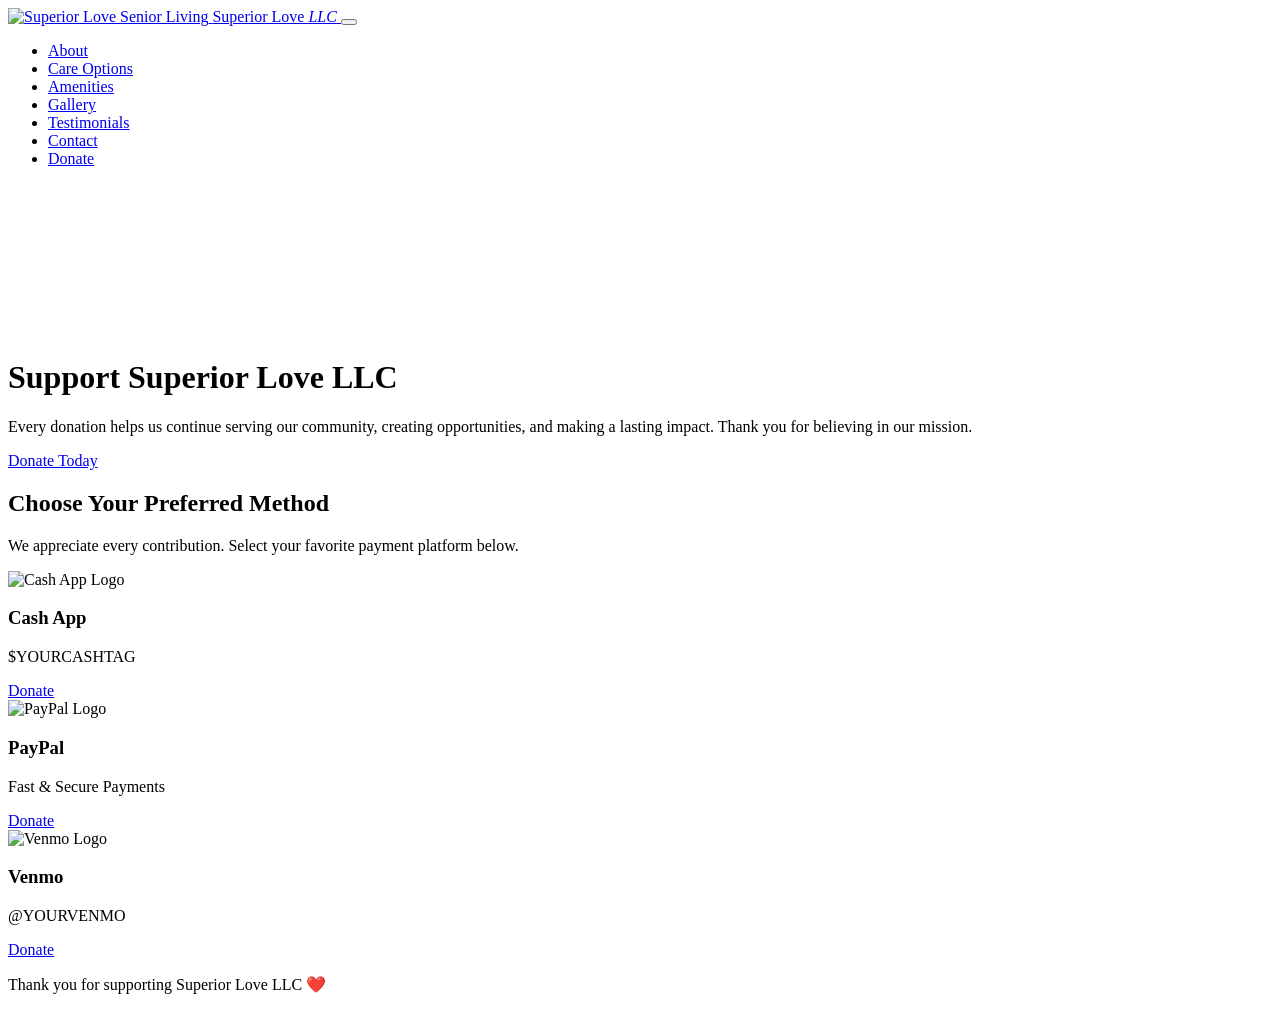
==== donate.html @ fd453b66 "modified:   donate.html" ====
<!DOCTYPE html>
<html lang="en">
<head>
    <meta charset="UTF-8">
    <meta name="viewport" content="width=device-width, initial-scale=1.0">
    <title>Support Superior Love LLC</title>

    
    

    <!-- Google Font -->
    <link rel="preconnect" href="https://fonts.googleapis.com">
    <link rel="preconnect" href="https://fonts.gstatic.com" crossorigin>
    <link href="https://fonts.googleapis.com/css2?family=Poppins:wght@300;400;500;600;700&display=swap" rel="stylesheet">
    <link href="https://fonts.googleapis.com/css2?family=Cormorant+Garamond:ital,wght@0,300;0,400;0,600;1,300;1,400&family=DM+Sans:wght@300;400;500;600&display=swap" rel="stylesheet" />

    <!-- Styles -->
    <link rel="stylesheet" href="donate.css">
    <link rel="stylesheet" href="style.css" />
</head>

<body>

    <!-- ====================================================
       NAVBAR
       ==================================================== -->
  <nav id="navbar">
    <div class="nav-inner">
    <a href="index.html#hero" class="nav-logo">
        <img src="logo.webp" alt="Superior Love Senior Living" />
        <span>Superior Love <em>LLC</em></span>
      </a>
      <button class="hamburger" id="hamburger" aria-label="Toggle menu">
        <span></span><span></span><span></span>
      </button>
      <ul class="nav-links" id="navLinks">
        <li><a href="index.html#about">About</a></li>
        <li><a href="index.html#care-options">Care Options</a></li>
        <li><a href="index.html#amenities">Amenities</a></li>
        <li><a href="index.html#gallery">Gallery</a></li>
        <li><a href="index.html#testimonials">Testimonials</a></li>
        <li><a href="index.html#contact">Contact</a></li>
        <li><a href="donate.html" class="nav-deposit">Donate</a></li>
      </ul>
    </div>
  </nav>

    <!-- Hero -->
    <header class="hero-donate">
        <canvas id="sparkles"></canvas>
        <div class="hero-content">
            <h1>Support Superior Love LLC</h1>

            <p>
                Every donation helps us continue serving our community,
                creating opportunities, and making a lasting impact.
                Thank you for believing in our mission.
            </p>

            <a href="#donate" class="btn-donate">Donate Today</a>
        </div>
    </header>

    <!-- Donation Section -->
    <section id="donate" class="donation-section">

        <h2>Choose Your Preferred Method</h2>

        <p>
            We appreciate every contribution. Select your favorite
            payment platform below.
        </p>

        <div class="donation-grid">

            <!-- Cash App -->
            <div class="donation-card">

                <img
                    src="https://upload.wikimedia.org/wikipedia/commons/c/c5/Square_Cash_app_logo.svg"
                    alt="Cash App Logo">

                <h3>Cash App</h3>

                <p>$YOURCASHTAG</p>

                <a
                    href="https://cash.app/$YOURCASHTAG"
                    target="_blank"
                    class="btn-donate">
                    Donate
                </a>

            </div>

            <!-- PayPal -->
            <div class="donation-card">

                <img
                    src="https://upload.wikimedia.org/wikipedia/commons/b/b5/PayPal.svg"
                    alt="PayPal Logo">

                <h3>PayPal</h3>

                <p>Fast & Secure Payments</p>

                <a
                    href="https://paypal.me/YOURPAYPAL"
                    target="_blank"
                    class="btn-donate">
                    Donate
                </a>

            </div>

            <!-- Venmo -->
            <div class="donation-card">

                <img
                    src="https://upload.wikimedia.org/wikipedia/commons/8/84/Venmo_logo.png"
                    alt="Venmo Logo">

                <h3>Venmo</h3>

                <p>@YOURVENMO</p>

                <a
                    href="https://venmo.com/YOURVENMO"
                    target="_blank"
                    class="btn-donate">
                    Donate
                </a>

            </div>

        </div>

    </section>

    <!-- Footer -->
    <footer>
        <p>
            Thank you for supporting Superior Love LLC ❤️
        </p>
    </footer>

    <script src="main.js"></script>
    <script src="donate.js"></script>
</body>
</html>
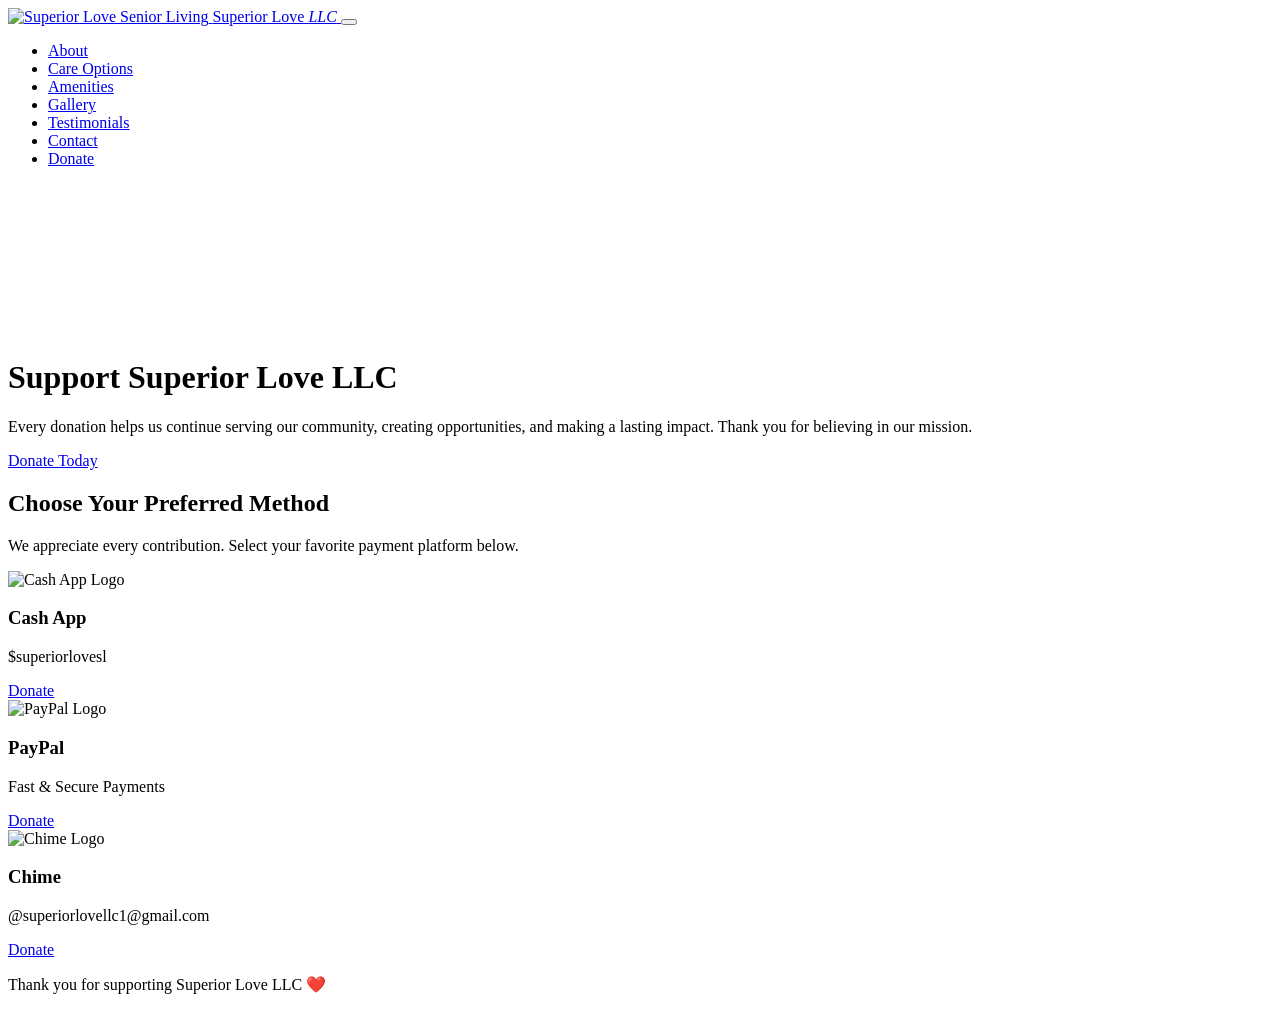
==== commit e7bb1d87: "modified:   donate.html" ====
--- a/donate.html
+++ b/donate.html
@@ -82,10 +82,10 @@
 
                 <h3>Cash App</h3>
 
-                <p>$YOURCASHTAG</p>
+                <p>$superiorlovesl</p>
 
                 <a
-                    href="https://cash.app/$YOURCASHTAG"
+                    href="https://cash.app/$superiorlovesl"
                     target="_blank"
                     class="btn-donate">
                     Donate
@@ -105,7 +105,7 @@
                 <p>Fast & Secure Payments</p>
 
                 <a
-                    href="https://paypal.me/YOURPAYPAL"
+                    href="https://paypal.me/superiorlovellc1@gmail.com"
                     target="_blank"
                     class="btn-donate">
                     Donate
@@ -113,19 +113,19 @@
 
             </div>
 
-            <!-- Venmo -->
+            <!-- Chime -->
             <div class="donation-card">
 
                 <img
-                    src="https://upload.wikimedia.org/wikipedia/commons/8/84/Venmo_logo.png"
-                    alt="Venmo Logo">
+                    src="https://upload.wikimedia.org/wikipedia/commons/c/c8/Chime_logo.svg"
+                    alt="Chime Logo">
 
-                <h3>Venmo</h3>
+                <h3>Chime</h3>
 
-                <p>@YOURVENMO</p>
+                <p>@superiorlovellc1@gmail.com</p>
 
                 <a
-                    href="https://venmo.com/YOURVENMO"
+                    href="https://chime.com/superiorlovellc1@gmail.com"
                     target="_blank"
                     class="btn-donate">
                     Donate
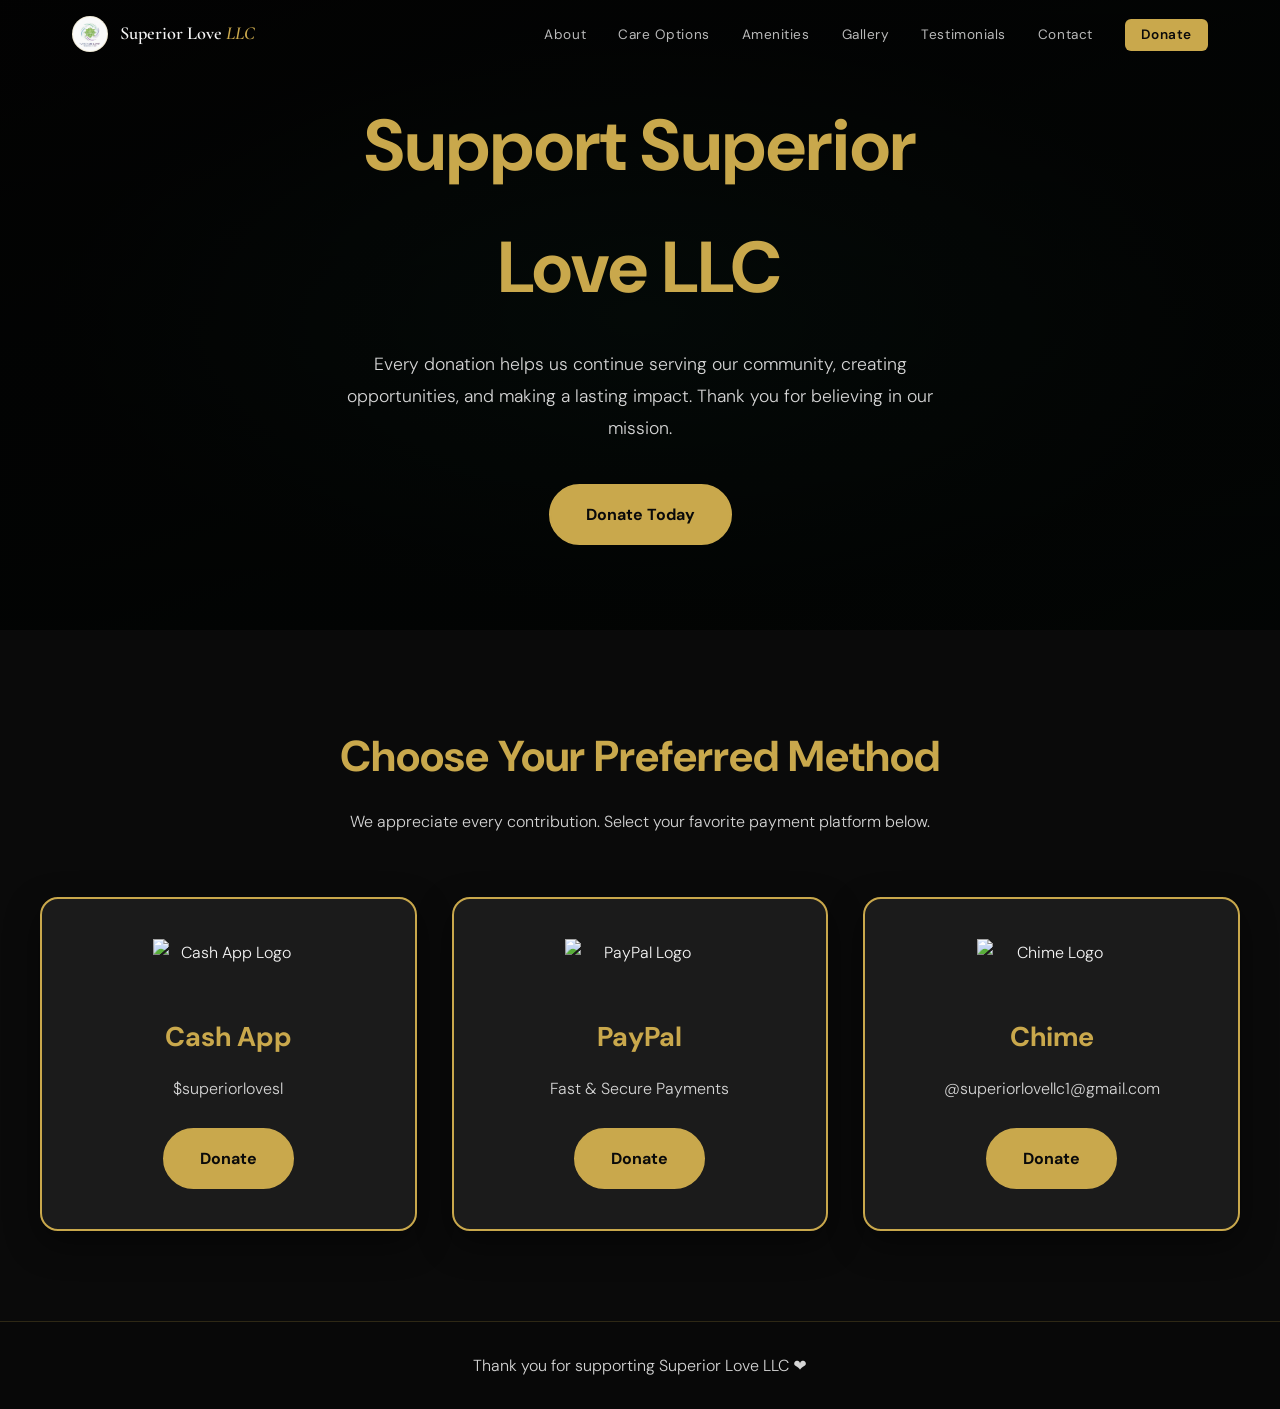
==== commit 28b69d7d: "Add Superior-Love-Logo.jpg to designated logo spots ensuring proper fit (6ad2825577af970f1f04f660)" ====
--- a/donate.html
+++ b/donate.html
@@ -27,7 +27,7 @@
   <nav id="navbar">
     <div class="nav-inner">
     <a href="index.html#hero" class="nav-logo">
-        <img src="logo.webp" alt="Superior Love Senior Living" />
+        <img src="Superior-Love-Logo.jpg" alt="Superior Love Senior Living" />
         <span>Superior Love <em>LLC</em></span>
       </a>
       <button class="hamburger" id="hamburger" aria-label="Toggle menu">
--- a/donate.css
+++ b/donate.css
@@ -0,0 +1,276 @@
+/* ===========================
+   Superior Love Donation Page
+=========================== */
+
+:root{
+    --black:#0d0d0d;
+    --charcoal:#1b1b1b;
+    --gold:#d4af37;
+    --gold-light:#f3d97a;
+    --green:#2e8b57;
+    --green-light:#4CAF70;
+    --white:#ffffff;
+    --gray:#d5d5d5;
+}
+
+*{
+    margin:0;
+    padding:0;
+    box-sizing:border-box;
+}
+
+html{
+    scroll-behavior:smooth;
+}
+
+body{
+    background:var(--black);
+    color:var(--white);
+    font-family:'Poppins',sans-serif;
+}
+
+/* ===========================
+   Hero
+=========================== */
+
+.hero-donate{
+    position:relative;
+
+    overflow:hidden;
+
+    background:
+        linear-gradient(
+            rgba(0,0,0,.78),
+            rgba(0,0,0,.82)
+        ),
+        radial-gradient(ellipse at center, rgba(27, 77, 62, .45), transparent 65%),
+        linear-gradient(160deg, #0a0a0a 0%, #0d1a14 100%);
+
+    background-size:cover;
+    background-position:center;
+
+    min-height:70vh;
+
+    display:flex;
+    justify-content:center;
+    align-items:center;
+
+    text-align:center;
+    padding:40px;
+}
+
+#sparkles{
+    position:absolute;
+    inset:0;
+    width:100%;
+    height:100%;
+    z-index:0;
+}
+
+.hero-content{
+    position: relative;
+    z-index: 2;
+    max-width:750px;
+}
+
+.hero-donate h1{
+
+    font-size:clamp(2.8rem,6vw,4.5rem);
+
+    color:var(--gold);
+
+    margin-bottom:20px;
+}
+
+.hero-donate p{
+
+    color:var(--gray);
+
+    line-height:1.8;
+
+    margin-bottom:40px;
+
+    font-size:1.1rem;
+}
+
+/* ===========================
+   Buttons
+=========================== */
+
+.btn-donate{
+
+    display:inline-block;
+
+    padding:15px 35px;
+
+    background:var(--gold);
+
+    color:var(--black);
+
+    text-decoration:none;
+
+    border-radius:50px;
+
+    font-weight:700;
+
+    transition:.35s;
+
+    border:2px solid var(--gold);
+}
+
+.btn-donate:hover{
+
+    background:var(--green);
+
+    border-color:var(--green);
+
+    color:white;
+
+    transform:translateY(-3px);
+}
+
+/* ===========================
+   Donation Section
+=========================== */
+
+.donation-section{
+
+    padding:90px 20px;
+
+    text-align:center;
+}
+
+.donation-section h2{
+
+    color:var(--gold);
+
+    font-size:2.7rem;
+
+    margin-bottom:15px;
+}
+
+.donation-section>p{
+
+    color:var(--gray);
+
+    max-width:700px;
+
+    margin:0 auto 60px;
+
+    line-height:1.8;
+}
+
+/* ===========================
+   Cards
+=========================== */
+
+.donation-grid{
+
+    max-width:1200px;
+
+    margin:auto;
+
+    display:grid;
+
+    gap:35px;
+
+    grid-template-columns:repeat(auto-fit,minmax(300px,1fr));
+}
+
+.donation-card{
+
+    background:var(--charcoal);
+
+    border:2px solid var(--gold);
+
+    border-radius:18px;
+
+    padding:40px 30px;
+
+    transition:.35s;
+
+    box-shadow:
+        0 12px 35px rgba(0,0,0,.45);
+}
+
+.donation-card:hover{
+
+    transform:translateY(-10px);
+
+    border-color:var(--green);
+
+    box-shadow:
+        0 20px 40px rgba(46,139,87,.35);
+}
+
+.donation-card img{
+    width:100%;
+
+    max-width:150px;
+    
+    height:75px;         /* same height for every logo */
+
+    object-fit:contain;  /* keeps aspect ratio, centers within the box */
+
+    display:block;
+    
+    margin:0 auto;
+}
+
+.donation-card h3{
+
+    color:var(--gold);
+
+    margin-bottom:15px;
+
+    font-size:1.7rem;
+}
+
+.donation-card p{
+
+    color:var(--gray);
+
+    margin-bottom:25px;
+}
+
+/* ===========================
+   Footer
+=========================== */
+
+footer{
+
+    border-top:1px solid rgba(212,175,55,.3);
+
+    padding:30px;
+
+    text-align:center;
+
+    color:var(--gray);
+
+    background:#090909;
+}
+
+/* ===========================
+   Responsive
+=========================== */
+
+@media (max-width:768px){
+
+.hero-donate{
+
+    min-height:60vh;
+
+    padding:60px 25px;
+}
+
+.donation-section{
+
+    padding:70px 20px;
+}
+
+.donation-card{
+
+    padding:35px 25px;
+}
+
+}
--- a/style.css
+++ b/style.css
@@ -0,0 +1,1767 @@
+/* ============================================================
+   SUPERIOR LOVE LLC — Main Stylesheet
+   Palette: Near-black | Forest Green | Emerald | Navy | Gold
+   Type: Cormorant Garamond (display) + DM Sans (body)
+   ============================================================ */
+
+:root {
+  --black:      #0A0A0A;
+  --dark:       #111111;
+  --dark-card:  #161616;
+  --forest:     #1B4D3E;
+  --emerald:    #2ECC71;
+  --emerald-dk: #27ae60;
+  --navy:       #0D2240;
+  --navy-light: #16335C;
+  --gold:       #C9A84C;
+  --gold-light: #E2C06F;
+  --white:      #F5F5F5;
+  --muted:      #888888;
+  --border:     rgba(201,168,76,0.2);
+
+  --font-display: 'Cormorant Garamond', Georgia, serif;
+  --font-body:    'DM Sans', system-ui, sans-serif;
+
+  --radius: 6px;
+  --transition: 0.35s cubic-bezier(0.4, 0, 0.2, 1);
+  --shadow: 0 4px 24px rgba(0,0,0,0.45);
+  --shadow-hover: 0 8px 40px rgba(0,0,0,0.6);
+}
+
+/* ---- RESET ---- */
+*, *::before, *::after { box-sizing: border-box; margin: 0; padding: 0; }
+html { scroll-behavior: smooth; font-size: 16px; }
+body {
+  background: var(--black);
+  color: var(--white);
+  font-family: var(--font-body);
+  font-weight: 300;
+  line-height: 1.7;
+  overflow-x: hidden;
+}
+img { display: block; max-width: 100%; }
+a { color: inherit; text-decoration: none; }
+ul { list-style: none; }
+button { cursor: pointer; background: none; border: none; font-family: inherit; }
+
+/* ---- UTILITY ---- */
+.container { max-width: 1100px; margin: 0 auto; padding: 0 2rem; }
+.green-text { color: var(--emerald); }
+.italic-gold { font-style: italic; color: var(--gold); }
+.gold-rule {
+  width: 80px; height: 2px;
+  background: linear-gradient(90deg, var(--gold), transparent);
+  margin: 1.5rem 0;
+}
+.section-label {
+  text-align: center;
+  font-family: var(--font-body);
+  font-size: 0.7rem;
+  font-weight: 600;
+  letter-spacing: 0.3em;
+  text-transform: uppercase;
+  color: var(--gold);
+  margin-bottom: 1rem;
+}
+.section-sub {
+  text-align: center;
+  color: var(--muted);
+  font-size: 1.05rem;
+  max-width: 560px;
+  margin: 0 auto 3.5rem;
+}
+
+/* ---- BUTTONS ---- */
+.btn {
+  display: inline-block;
+  padding: 0.85rem 2rem;
+  border-radius: var(--radius);
+  font-family: var(--font-body);
+  font-size: 0.875rem;
+  font-weight: 500;
+  letter-spacing: 0.05em;
+  transition: all var(--transition);
+  cursor: pointer;
+}
+.btn-primary {
+  background: var(--emerald);
+  color: var(--black);
+  border: 2px solid var(--emerald);
+}
+.btn-primary:hover {
+  background: var(--emerald-dk);
+  border-color: var(--emerald-dk);
+  transform: translateY(-2px);
+  box-shadow: 0 8px 24px rgba(46,204,113,0.3);
+}
+.btn-ghost {
+  background: transparent;
+  color: var(--gold);
+  border: 2px solid var(--gold);
+}
+.btn-ghost:hover {
+  background: var(--gold);
+  color: var(--black);
+  transform: translateY(-2px);
+}
+.btn-full { width: 100%; text-align: center; padding: 1rem; font-size: 1rem; }
+.btn-sm { padding: 0.6rem 1.2rem; font-size: 0.8rem; }
+.inline-link { color: var(--emerald); text-decoration: underline; }
+
+/* ============================================================
+   NAVBAR
+   ============================================================ */
+#navbar {
+  position: fixed;
+  top: 0; left: 0; right: 0;
+  z-index: 1000;
+  padding: 1rem 0;
+  transition: background var(--transition), padding var(--transition), backdrop-filter var(--transition);
+}
+#navbar.scrolled {
+  background: rgba(10, 10, 10, 0.96);
+  backdrop-filter: blur(12px);
+  padding: 0.6rem 0;
+  border-bottom: 1px solid var(--border);
+}
+.nav-inner {
+  max-width: 1200px;
+  margin: 0 auto;
+  padding: 0 2rem;
+  display: flex;
+  align-items: center;
+  justify-content: space-between;
+}
+.nav-logo {
+  display: flex;
+  align-items: center;
+  gap: 0.75rem;
+  font-family: var(--font-display);
+  font-size: 1.15rem;
+  font-weight: 600;
+  color: var(--white);
+}
+.nav-logo img {
+  width: 36px; height: 36px;
+  /* Logo artwork is a wide white canvas: cover crops the side margins,
+     padding keeps the wordmark inside the circle */
+  object-fit: cover;
+  padding: 3px;
+  background: #fafafa;
+  border-radius: 50%;
+  border: 1px solid var(--border);
+}
+.nav-logo em { color: var(--gold); font-style: italic; }
+
+.nav-links {
+  display: flex;
+  align-items: center;
+  gap: 2rem;
+}
+.nav-links a {
+  font-size: 0.85rem;
+  font-weight: 400;
+  letter-spacing: 0.04em;
+  color: rgba(245,245,245,0.75);
+  transition: color var(--transition);
+  position: relative;
+}
+.nav-links a::after {
+  content: '';
+  position: absolute;
+  bottom: -3px; left: 0;
+  width: 0; height: 1px;
+  background: var(--emerald);
+  transition: width var(--transition);
+}
+.nav-links a:hover { color: var(--white); }
+.nav-links a:hover::after { width: 100%; }
+.nav-deposit {
+  background: var(--gold) !important;
+  color: var(--black) !important;
+  padding: 0.45rem 1rem;
+  border-radius: var(--radius);
+  font-weight: 600 !important;
+}
+.nav-deposit::after { display: none !important; }
+.nav-deposit:hover { background: var(--gold-light) !important; }
+
+.hamburger { display: none; flex-direction: column; gap: 5px; padding: 4px; }
+.hamburger span {
+  display: block; width: 24px; height: 2px;
+  background: var(--white);
+  transition: all var(--transition);
+}
+
+/* ============================================================
+   HERO
+   ============================================================ */
+#hero {
+  min-height: 100vh;
+  display: flex;
+  flex-direction: column;
+  justify-content: center;
+  align-items: flex-start;
+  padding: 8rem 4rem 6rem;
+  position: relative;
+  overflow: hidden;
+  background: radial-gradient(ellipse 80% 70% at 60% 50%, rgba(27,77,62,0.35) 0%, transparent 70%),
+              linear-gradient(160deg, #0A0A0A 0%, #0D1A14 100%);
+}
+.hero-chakra-bg {
+  position: absolute;
+  right: -5%;
+  top: 50%;
+  transform: translateY(-50%);
+  width: 55vw;
+  max-width: 700px;
+  opacity: 0.08;
+  animation: slowRotate 60s linear infinite;
+  pointer-events: none;
+}
+.hero-chakra-bg { mix-blend-mode: screen; }
+/* Invert so the logo's white canvas turns black and disappears under screen blending */
+.chakra-watermark { width: 100%; filter: invert(1) hue-rotate(180deg); }
+@keyframes slowRotate {
+  from { transform: translateY(-50%) rotate(0deg); }
+  to   { transform: translateY(-50%) rotate(360deg); }
+}
+.hero-content {
+  position: relative;
+  z-index: 2;
+  max-width: 640px;
+}
+.hero-eyebrow {
+  font-size: 0.72rem;
+  font-weight: 600;
+  letter-spacing: 0.35em;
+  text-transform: uppercase;
+  color: var(--gold);
+  margin-bottom: 1rem;
+}
+#hero h1 {
+  font-family: var(--font-display);
+  font-size: clamp(3rem, 7vw, 5.5rem);
+  font-weight: 300;
+  line-height: 1.05;
+  color: var(--white);
+  letter-spacing: -0.01em;
+}
+.hero-mission {
+  font-size: 1.1rem;
+  color: rgba(245,245,245,0.65);
+  line-height: 1.8;
+  margin-bottom: 2.5rem;
+  font-style: italic;
+  max-width: 520px;
+}
+.hero-cta-group {
+  display: flex;
+  gap: 1rem;
+  flex-wrap: wrap;
+}
+.hero-scroll-hint {
+  position: absolute;
+  bottom: 2.5rem;
+  left: 4rem;
+  display: flex;
+  flex-direction: column;
+  align-items: flex-start;
+  gap: 0.5rem;
+  z-index: 2;
+}
+.hero-scroll-hint span {
+  font-size: 0.65rem;
+  letter-spacing: 0.2em;
+  text-transform: uppercase;
+  color: var(--muted);
+}
+.scroll-line {
+  width: 1px;
+  height: 40px;
+  background: linear-gradient(180deg, var(--gold) 0%, transparent 100%);
+  animation: scrollDrop 2s ease-in-out infinite;
+}
+@keyframes scrollDrop {
+  0%   { opacity: 0; transform: scaleY(0); transform-origin: top; }
+  50%  { opacity: 1; transform: scaleY(1); }
+  100% { opacity: 0; transform: scaleY(0); transform-origin: bottom; }
+}
+
+/* ============================================================
+   ABOUT
+   ============================================================ */
+#about {
+  padding: 7rem 0;
+  background: var(--dark);
+  border-top: 1px solid var(--border);
+}
+#about h2, #services h2, #testimonials h2, #booking h2 {
+  font-family: var(--font-display);
+  font-size: clamp(2rem, 4vw, 2.8rem);
+  font-weight: 300;
+  text-align: center;
+  margin-bottom: 0.5rem;
+  line-height: 1.2;
+}
+#about .section-label { margin-bottom: 2rem; }
+.about-inner {
+  display: grid;
+  grid-template-columns: 1fr 1.6fr;
+  gap: 5rem;
+  align-items: center;
+  margin-top: 1rem;
+}
+.about-image-col { display: flex; flex-direction: column; align-items: center; gap: 1.25rem; }
+.about-img-frame {
+  position: relative;
+  width: 100%;
+  max-width: 280px;
+}
+.about-logo {
+  width: 100%;
+  aspect-ratio: 1;
+  object-fit: cover;
+  border-radius: 50%;
+  border: 2px solid var(--border);
+  padding: 1.5rem;
+  background: #fafafa;
+}
+.about-img-accent {
+  position: absolute;
+  inset: -12px;
+  border-radius: 50%;
+  border: 1px solid rgba(201,168,76,0.2);
+  animation: pulseRing 4s ease-in-out infinite;
+}
+@keyframes pulseRing {
+  0%, 100% { transform: scale(1); opacity: 0.5; }
+  50%       { transform: scale(1.04); opacity: 1; }
+}
+.about-tag {
+  font-size: 0.75rem;
+  letter-spacing: 0.1em;
+  color: var(--emerald);
+  text-transform: uppercase;
+  font-weight: 500;
+  text-align: center;
+}
+.about-text-col h2 { text-align: left; margin-bottom: 1.25rem; }
+.about-lead {
+  font-size: 1.1rem;
+  color: rgba(245,245,245,0.8);
+  margin-bottom: 1rem;
+  line-height: 1.8;
+  font-style: italic;
+}
+.about-body { color: var(--muted); line-height: 1.8; margin-bottom: 2rem; }
+.about-values {
+  display: flex;
+  flex-wrap: wrap;
+  gap: 0.6rem;
+}
+.value-chip {
+  padding: 0.4rem 1rem;
+  border: 1px solid var(--border);
+  border-radius: 20px;
+  font-size: 0.8rem;
+  color: var(--gold);
+  letter-spacing: 0.05em;
+}
+
+/* ============================================================
+   SERVICES
+   ============================================================ */
+#services {
+  padding: 7rem 0;
+  background: var(--black);
+  border-top: 1px solid var(--border);
+}
+#services h2 { margin-bottom: 0.5rem; }
+.services-list {
+  max-width: 780px;
+  margin: 0 auto;
+  display: flex;
+  flex-direction: column;
+  gap: 0;
+}
+.service-item {
+  border-bottom: 1px solid var(--border);
+}
+.service-item:first-child { border-top: 1px solid var(--border); }
+.service-header {
+  width: 100%;
+  display: flex;
+  align-items: center;
+  gap: 1rem;
+  padding: 1.4rem 0;
+  text-align: left;
+  color: var(--white);
+  font-size: 1.05rem;
+  font-weight: 400;
+  letter-spacing: 0.02em;
+  transition: color var(--transition);
+}
+.service-header:hover { color: var(--emerald); }
+.service-icon {
+  color: var(--emerald);
+  font-size: 0.65rem;
+  flex-shrink: 0;
+  transition: transform var(--transition);
+}
+.service-name { flex: 1; }
+.service-toggle {
+  color: var(--gold);
+  font-size: 1.3rem;
+  font-weight: 300;
+  transition: transform var(--transition), color var(--transition);
+  flex-shrink: 0;
+}
+.service-header[aria-expanded="true"] .service-toggle {
+  transform: rotate(45deg);
+  color: var(--emerald);
+}
+.service-body {
+  max-height: 0;
+  overflow: hidden;
+  transition: max-height 0.5s cubic-bezier(0.4, 0, 0.2, 1), padding var(--transition);
+  padding: 0 0 0 1.65rem;
+}
+.service-body.open {
+  max-height: 500px;
+  padding: 0 0 1.5rem 1.65rem;
+}
+.service-body p {
+  color: var(--muted);
+  font-size: 0.95rem;
+  line-height: 1.8;
+  margin-bottom: 1rem;
+}
+.service-body ul {
+  display: flex;
+  flex-direction: column;
+  gap: 0.3rem;
+}
+.service-body ul li {
+  font-size: 0.875rem;
+  color: rgba(245,245,245,0.6);
+  padding-left: 1rem;
+  position: relative;
+}
+.service-body ul li::before {
+  content: '—';
+  position: absolute;
+  left: 0;
+  color: var(--gold);
+}
+
+/* ============================================================
+   TESTIMONIALS
+   ============================================================ */
+#testimonials {
+  padding: 7rem 0;
+  background: linear-gradient(160deg, #0D1A14 0%, #0D1520 100%);
+  border-top: 1px solid var(--border);
+  overflow: hidden;
+}
+#testimonials h2 { margin-bottom: 0.5rem; }
+.carousel-wrapper { position: relative; overflow: hidden; }
+.carousel-track {
+  display: flex;
+  gap: 1.5rem;
+  transition: transform 0.5s cubic-bezier(0.4, 0, 0.2, 1);
+}
+.testimonial-card {
+  flex: 0 0 calc(33.333% - 1rem);
+  background: rgba(255,255,255,0.03);
+  border: 1px solid var(--border);
+  border-radius: 10px;
+  padding: 2rem;
+  transition: transform var(--transition), box-shadow var(--transition);
+}
+.testimonial-card:hover {
+  transform: translateY(-4px);
+  box-shadow: var(--shadow-hover);
+}
+.stars {
+  color: var(--gold);
+  font-size: 0.85rem;
+  letter-spacing: 0.1em;
+  margin-bottom: 1.25rem;
+}
+.testimonial-card blockquote {
+  font-family: var(--font-display);
+  font-size: 1.05rem;
+  font-style: italic;
+  color: rgba(245,245,245,0.8);
+  line-height: 1.7;
+  margin-bottom: 1.5rem;
+}
+.reviewer {
+  display: flex;
+  align-items: center;
+  gap: 0.85rem;
+}
+.reviewer-avatar {
+  width: 38px; height: 38px;
+  border-radius: 50%;
+  background: linear-gradient(135deg, var(--forest), var(--navy));
+  display: flex;
+  align-items: center;
+  justify-content: center;
+  font-weight: 600;
+  font-size: 0.9rem;
+  color: var(--white);
+  flex-shrink: 0;
+  border: 1px solid var(--border);
+}
+.reviewer div { display: flex; flex-direction: column; }
+.reviewer strong { font-size: 0.9rem; font-weight: 500; }
+.reviewer span { font-size: 0.75rem; color: var(--muted); }
+.carousel-controls {
+  display: flex;
+  align-items: center;
+  justify-content: center;
+  gap: 1.5rem;
+  margin-top: 2.5rem;
+}
+.carousel-btn {
+  width: 44px; height: 44px;
+  border-radius: 50%;
+  border: 1px solid var(--border);
+  color: var(--white);
+  font-size: 1.1rem;
+  display: flex;
+  align-items: center;
+  justify-content: center;
+  transition: all var(--transition);
+}
+.carousel-btn:hover {
+  background: var(--gold);
+  color: var(--black);
+  border-color: var(--gold);
+}
+.carousel-dots {
+  display: flex;
+  gap: 0.5rem;
+}
+.dot {
+  width: 8px; height: 8px;
+  border-radius: 50%;
+  background: var(--border);
+  transition: background var(--transition), transform var(--transition);
+  cursor: pointer;
+}
+.dot.active {
+  background: var(--gold);
+  transform: scale(1.3);
+}
+
+/* ============================================================
+   BOOKING
+   ============================================================ */
+#booking {
+  padding: 7rem 0;
+  background: var(--dark);
+  border-top: 1px solid var(--border);
+}
+#booking h2 { margin-bottom: 0.5rem; }
+.booking-inner {
+  display: grid;
+  grid-template-columns: 1fr 1.4fr;
+  gap: 4rem;
+  align-items: start;
+  margin-top: 1rem;
+}
+.booking-info h3 {
+  font-family: var(--font-display);
+  font-size: 1.4rem;
+  font-weight: 400;
+  color: var(--gold);
+  margin-bottom: 2rem;
+}
+.info-step {
+  display: flex;
+  gap: 1.25rem;
+  margin-bottom: 1.75rem;
+}
+.step-num {
+  font-family: var(--font-display);
+  font-size: 1.8rem;
+  font-weight: 300;
+  color: var(--emerald);
+  opacity: 0.5;
+  line-height: 1;
+  flex-shrink: 0;
+  width: 40px;
+}
+.info-step strong { display: block; font-size: 0.95rem; margin-bottom: 0.3rem; }
+.info-step p { font-size: 0.875rem; color: var(--muted); }
+.booking-note {
+  margin-top: 2.5rem;
+  padding: 1.25rem;
+  border: 1px solid var(--border);
+  border-radius: var(--radius);
+  background: rgba(27,77,62,0.1);
+  display: flex;
+  gap: 1rem;
+  align-items: center;
+}
+.booking-note-logo {
+  width: 44px; height: 44px;
+  border-radius: 50%;
+  object-fit: cover;
+  background: #fafafa;
+  border: 1px solid var(--border);
+  padding: 4px;
+  flex-shrink: 0;
+}
+.booking-note p { font-size: 0.85rem; color: var(--muted); font-style: italic; }
+
+/* Form */
+.booking-form { display: flex; flex-direction: column; gap: 1.25rem; }
+.form-row { display: grid; grid-template-columns: 1fr 1fr; gap: 1.25rem; }
+.form-group { display: flex; flex-direction: column; gap: 0.4rem; }
+.form-group label {
+  font-size: 0.8rem;
+  font-weight: 500;
+  letter-spacing: 0.06em;
+  text-transform: uppercase;
+  color: rgba(245,245,245,0.6);
+}
+.required { color: var(--emerald); }
+.form-group input,
+.form-group select,
+.form-group textarea {
+  background: rgba(255,255,255,0.04);
+  border: 1px solid rgba(255,255,255,0.1);
+  border-radius: var(--radius);
+  padding: 0.85rem 1rem;
+  color: var(--white);
+  font-family: var(--font-body);
+  font-size: 0.95rem;
+  transition: border-color var(--transition), box-shadow var(--transition);
+  outline: none;
+}
+.form-group input::placeholder,
+.form-group textarea::placeholder { color: rgba(245,245,245,0.25); }
+.form-group select option { background: #1a1a1a; }
+.form-group input:focus,
+.form-group select:focus,
+.form-group textarea:focus {
+  border-color: var(--emerald);
+  box-shadow: 0 0 0 3px rgba(46,204,113,0.12);
+}
+.form-group textarea { resize: vertical; min-height: 120px; }
+.form-check {
+  flex-direction: row !important;
+  align-items: flex-start;
+  gap: 0.75rem;
+}
+.form-check input[type="checkbox"] {
+  width: 18px; height: 18px;
+  flex-shrink: 0;
+  margin-top: 2px;
+  accent-color: var(--emerald);
+  cursor: pointer;
+}
+.form-check label {
+  text-transform: none !important;
+  font-size: 0.82rem !important;
+  letter-spacing: 0 !important;
+  color: var(--muted);
+}
+
+/* ============================================================
+   FOOTER
+   ============================================================ */
+footer {
+  background: #080808;
+  border-top: 1px solid var(--border);
+}
+.footer-top { padding: 5rem 0 4rem; }
+.footer-grid {
+  display: grid;
+  grid-template-columns: 1.5fr 1fr 1fr 1fr;
+  gap: 3rem;
+}
+.footer-logo {
+  width: 56px; height: 56px;
+  border-radius: 50%;
+  object-fit: cover;
+  background: #fafafa;
+  border: 1px solid var(--border);
+  padding: 6px;
+  margin-bottom: 0.75rem;
+}
+.footer-tagline {
+  font-family: var(--font-display);
+  font-size: 1.3rem;
+  font-weight: 400;
+  margin-bottom: 0.25rem;
+}
+.footer-tagline em { color: var(--gold); }
+.footer-city {
+  font-size: 0.75rem;
+  color: var(--emerald);
+  letter-spacing: 0.1em;
+  text-transform: uppercase;
+  margin-bottom: 1rem;
+}
+.footer-desc { font-size: 0.875rem; color: var(--muted); line-height: 1.7; }
+.footer-col h4 {
+  font-size: 0.72rem;
+  font-weight: 600;
+  letter-spacing: 0.2em;
+  text-transform: uppercase;
+  color: var(--gold);
+  margin-bottom: 1.25rem;
+}
+.footer-col ul { display: flex; flex-direction: column; gap: 0.65rem; }
+.footer-col ul a {
+  font-size: 0.875rem;
+  color: var(--muted);
+  transition: color var(--transition);
+}
+.footer-col ul a:hover { color: var(--white); }
+.contact-list li {
+  display: flex;
+  align-items: center;
+  gap: 0.6rem;
+}
+.contact-list li span.contact-icon {
+  color: var(--emerald);
+  font-size: 0.9rem;
+  flex-shrink: 0;
+}
+.social-links {
+  display: flex;
+  gap: 0.6rem;
+  margin-top: 1.5rem;
+}
+.social-btn {
+  width: 40px; height: 40px;
+  border: 1px solid var(--border);
+  border-radius: var(--radius);
+  display: flex;
+  align-items: center;
+  justify-content: center;
+  color: var(--muted);
+  transition: all var(--transition);
+}
+.social-btn svg {
+  width: 20px;
+  height: 20px;
+  display: block;
+  fill: currentColor;
+}
+.social-btn:hover {
+  background: rgba(46,204,113,0.1);
+  color: var(--emerald);
+  border-color: var(--emerald);
+}
+.hours-list { display: flex; flex-direction: column; gap: 0.65rem; }
+.hours-list li {
+  display: flex;
+  justify-content: space-between;
+  font-size: 0.875rem;
+  color: var(--muted);
+}
+.hours-list li span:last-child { color: rgba(245,245,245,0.55); }
+.footer-bottom {
+  border-top: 1px solid var(--border);
+  padding: 1.25rem 0;
+}
+.footer-bottom .container {
+  display: flex;
+  justify-content: space-between;
+  align-items: center;
+  flex-wrap: wrap;
+  gap: 0.5rem;
+}
+.footer-bottom p { font-size: 0.78rem; color: var(--muted); }
+.footer-credit a { color: var(--gold); }
+
+/* ============================================================
+   RESPONSIVE
+   ============================================================ */
+@media (max-width: 1024px) {
+  .testimonial-card { flex: 0 0 calc(50% - 0.75rem); }
+  .footer-grid { grid-template-columns: 1fr 1fr; gap: 2.5rem; }
+}
+
+@media (max-width: 768px) {
+  #hero { padding: 7rem 2rem 5rem; }
+  .hero-scroll-hint { left: 2rem; }
+  .hero-chakra-bg { opacity: 0.05; width: 90vw; right: -20%; }
+
+  .nav-links {
+    display: none;
+    position: fixed;
+    top: 0; left: 0; right: 0;
+    background: rgba(10,10,10,0.98);
+    backdrop-filter: blur(20px);
+    padding: 5rem 2rem 2rem;
+    flex-direction: column;
+    gap: 1.5rem;
+    z-index: 999;
+  }
+  .nav-links.open { display: flex; }
+  .nav-links a { font-size: 1.1rem; }
+  .hamburger { display: flex; z-index: 1001; }
+
+  .about-inner { grid-template-columns: 1fr; gap: 3rem; }
+  .about-image-col { order: -1; }
+  .about-text-col h2 { text-align: center; }
+  .about-values { justify-content: center; }
+
+  .booking-inner { grid-template-columns: 1fr; gap: 3rem; }
+  .form-row { grid-template-columns: 1fr; }
+
+  .testimonial-card { flex: 0 0 85%; }
+
+  .footer-grid { grid-template-columns: 1fr; gap: 2rem; }
+  .footer-bottom .container { flex-direction: column; text-align: center; }
+}
+
+@media (prefers-reduced-motion: reduce) {
+  *, *::before, *::after { animation: none !important; transition: none !important; }
+}
+
+/* ============================================================
+   EXTENDED STYLES — Baruch-inspired sections
+   ============================================================ */
+
+/* ---- HERO INFO BAR ---- */
+.btn-outline-white {
+  background: transparent;
+  color: var(--white);
+  border: 2px solid rgba(245,245,245,0.35);
+}
+.btn-outline-white:hover {
+  background: rgba(245,245,245,0.1);
+  border-color: var(--white);
+  transform: translateY(-2px);
+}
+
+.hero-info-bar {
+  background: var(--navy);
+  border-bottom: 1px solid rgba(201,168,76,0.25);
+  display: flex;
+  align-items: center;
+  justify-content: center;
+  gap: 0;
+  flex-wrap: wrap;
+  padding: 0;
+  position: relative;
+  z-index: 5;
+}
+.info-bar-item {
+  display: flex;
+  align-items: center;
+  gap: 0.6rem;
+  padding: 0.9rem 2rem;
+  font-size: 0.85rem;
+  color: rgba(245,245,245,0.75);
+  font-weight: 400;
+  letter-spacing: 0.03em;
+  transition: color var(--transition), background var(--transition);
+}
+.info-bar-item:hover { color: var(--white); background: rgba(255,255,255,0.05); }
+.info-bar-icon { color: var(--gold); font-size: 1rem; }
+.info-bar-divider { width: 1px; height: 28px; background: rgba(255,255,255,0.1); flex-shrink: 0; }
+.info-bar-highlight {
+  background: rgba(201,168,76,0.12);
+  color: var(--gold) !important;
+  font-weight: 500;
+}
+.info-bar-highlight:hover { background: rgba(201,168,76,0.22) !important; }
+
+/* ---- ABOUT (new additions) ---- */
+.about-doc-links {
+  display: flex;
+  flex-wrap: wrap;
+  gap: 0.75rem;
+  margin-top: 1.75rem;
+}
+.doc-link {
+  display: inline-flex;
+  align-items: center;
+  gap: 0.4rem;
+  padding: 0.5rem 1.1rem;
+  border: 1px solid var(--border);
+  border-radius: 20px;
+  font-size: 0.8rem;
+  color: rgba(245,245,245,0.65);
+  transition: all var(--transition);
+}
+.doc-link:hover {
+  border-color: var(--emerald);
+  color: var(--emerald);
+}
+
+/* ============================================================
+   CARE OPTIONS
+   ============================================================ */
+#care-options {
+  padding: 7rem 0;
+  background: var(--black);
+  border-top: 1px solid var(--border);
+}
+#care-options h2 { margin-bottom: 0.5rem; }
+
+.care-tiles {
+  display: grid;
+  grid-template-columns: repeat(3, 1fr);
+  gap: 1.5rem;
+  margin-top: 1rem;
+}
+.care-tile {
+  background: var(--dark-card);
+  border: 1px solid var(--border);
+  border-radius: 10px;
+  padding: 2rem 1.75rem;
+  position: relative;
+  transition: transform var(--transition), box-shadow var(--transition), border-color var(--transition);
+  display: flex;
+  flex-direction: column;
+}
+.care-tile:hover {
+  transform: translateY(-4px);
+  box-shadow: var(--shadow-hover);
+  border-color: rgba(46,204,113,0.3);
+}
+.care-tile-featured {
+  border-color: rgba(201,168,76,0.4);
+  background: linear-gradient(160deg, rgba(13,34,64,0.6) 0%, var(--dark-card) 100%);
+}
+.care-tile-featured:hover { border-color: var(--gold); }
+.care-tile-badge {
+  position: absolute;
+  top: -1px; right: 1.25rem;
+  background: var(--gold);
+  color: var(--black);
+  font-size: 0.65rem;
+  font-weight: 700;
+  letter-spacing: 0.1em;
+  text-transform: uppercase;
+  padding: 0.3rem 0.75rem;
+  border-radius: 0 0 6px 6px;
+}
+.care-tile-icon {
+  font-size: 2rem;
+  margin-bottom: 1rem;
+  display: block;
+}
+.care-tile h3 {
+  font-family: var(--font-display);
+  font-size: 1.35rem;
+  font-weight: 400;
+  margin-bottom: 0.75rem;
+  color: var(--white);
+}
+.care-tile > p {
+  font-size: 0.9rem;
+  color: var(--muted);
+  line-height: 1.75;
+  flex: 1;
+  margin-bottom: 1.25rem;
+}
+.care-tile-expand {
+  font-size: 0.8rem;
+  font-weight: 500;
+  color: var(--emerald);
+  letter-spacing: 0.04em;
+  padding: 0;
+  text-align: left;
+  transition: color var(--transition);
+  font-family: var(--font-body);
+}
+.care-tile-expand:hover { color: var(--gold); }
+.care-tile-expand[aria-expanded="true"] { color: var(--gold); }
+.care-tile-detail {
+  max-height: 0;
+  overflow: hidden;
+  transition: max-height 0.45s cubic-bezier(0.4,0,0.2,1), padding var(--transition);
+}
+.care-tile-detail.open {
+  max-height: 300px;
+  padding-top: 1rem;
+}
+.care-tile-detail ul {
+  display: flex;
+  flex-direction: column;
+  gap: 0.4rem;
+}
+.care-tile-detail li {
+  font-size: 0.82rem;
+  color: rgba(245,245,245,0.6);
+  padding-left: 1rem;
+  position: relative;
+  line-height: 1.5;
+}
+.care-tile-detail li::before {
+  content: '—';
+  position: absolute;
+  left: 0;
+  color: var(--gold);
+}
+
+/* ============================================================
+   AMENITIES
+   ============================================================ */
+#amenities {
+  border-top: 1px solid var(--border);
+  background: linear-gradient(160deg, #0D1A14 0%, #0A0F1A 100%);
+}
+.amenities-inner {
+  max-width: 1100px;
+  margin: 0 auto;
+  padding: 7rem 2rem;
+  display: grid;
+  grid-template-columns: 1.2fr 1fr;
+  gap: 5rem;
+  align-items: center;
+}
+.amenities-text h2 {
+  font-family: var(--font-display);
+  font-size: clamp(2rem, 4vw, 2.8rem);
+  font-weight: 300;
+  text-align: left;
+  margin-bottom: 0.75rem;
+  line-height: 1.2;
+}
+.amenities-sub {
+  color: var(--muted);
+  font-size: 1rem;
+  margin-bottom: 2rem;
+  line-height: 1.8;
+  max-width: 520px;
+}
+.amenities-list {
+  display: flex;
+  flex-direction: column;
+  gap: 0.75rem;
+}
+.amenities-list li {
+  display: flex;
+  align-items: flex-start;
+  gap: 0.75rem;
+  font-size: 0.92rem;
+  color: rgba(245,245,245,0.75);
+  line-height: 1.5;
+}
+.amenity-check {
+  color: var(--emerald);
+  flex-shrink: 0;
+  margin-top: 1px;
+  font-size: 0.85rem;
+}
+.amenities-visual {
+  display: flex;
+  flex-direction: column;
+  align-items: center;
+  gap: 2.5rem;
+}
+.amenities-logo-display {
+  position: relative;
+  width: 200px;
+  height: 200px;
+  display: flex;
+  align-items: center;
+  justify-content: center;
+}
+.amenities-logo {
+  width: 120px;
+  height: 120px;
+  border-radius: 50%;
+  object-fit: cover;
+  border: 2px solid var(--border);
+  padding: 12px;
+  position: relative;
+  z-index: 2;
+  background: #fafafa;
+}
+.amenities-ring {
+  position: absolute;
+  border-radius: 50%;
+  border: 1px solid;
+  animation: pulseRing 4s ease-in-out infinite;
+}
+.amenities-ring-1 {
+  width: 150px; height: 150px;
+  border-color: rgba(46,204,113,0.2);
+  animation-delay: 0s;
+}
+.amenities-ring-2 {
+  width: 185px; height: 185px;
+  border-color: rgba(201,168,76,0.15);
+  animation-delay: 0.8s;
+}
+.amenities-ring-3 {
+  width: 200px; height: 200px;
+  border-color: rgba(13,34,64,0.6);
+  animation-delay: 1.6s;
+}
+.amenities-stat-group {
+  display: grid;
+  grid-template-columns: repeat(3, 1fr);
+  gap: 1rem;
+  width: 100%;
+}
+.amenities-stat {
+  background: rgba(255,255,255,0.03);
+  border: 1px solid var(--border);
+  border-radius: var(--radius);
+  padding: 1rem 0.75rem;
+  text-align: center;
+  display: flex;
+  flex-direction: column;
+  gap: 0.3rem;
+}
+.stat-number {
+  font-family: var(--font-display);
+  font-size: 1.6rem;
+  font-weight: 300;
+  color: var(--emerald);
+  line-height: 1;
+}
+.stat-label {
+  font-size: 0.7rem;
+  color: var(--muted);
+  letter-spacing: 0.04em;
+  line-height: 1.3;
+}
+
+/* ============================================================
+   TEAM / ORGANIZATION CHART
+   Nested lists render as a hierarchy; a single person shows
+   as one centered card with no connector lines.
+   ============================================================ */
+.org-chart {
+  margin-top: 2.5rem;
+  overflow-x: auto;
+  padding-bottom: 0.5rem;
+}
+.org-tree,
+.org-children {
+  display: flex;
+  justify-content: center;
+  list-style: none;
+  position: relative;
+  width: max-content;
+  min-width: 100%;
+}
+.org-children { padding-top: 1.5rem; }
+.org-node {
+  position: relative;
+  padding: 1.5rem 0.75rem 0;
+  display: flex;
+  flex-direction: column;
+  align-items: center;
+}
+.org-tree > .org-node { padding-top: 0; }
+
+/* Connector lines between levels */
+.org-children::before {
+  content: '';
+  position: absolute;
+  top: 0;
+  left: 50%;
+  height: 1.5rem;
+  border-left: 2px solid var(--gold);
+}
+.org-children > .org-node::before,
+.org-children > .org-node::after {
+  content: '';
+  position: absolute;
+  top: 0;
+  right: 50%;
+  width: 50%;
+  height: 1.5rem;
+  border-top: 2px solid var(--gold);
+}
+.org-children > .org-node::after {
+  right: auto;
+  left: 50%;
+  border-left: 2px solid var(--gold);
+}
+.org-children > .org-node:first-child::before,
+.org-children > .org-node:last-child::after { border: 0; }
+.org-children > .org-node:last-child::before {
+  border-right: 2px solid var(--gold);
+  border-radius: 0 var(--radius) 0 0;
+}
+.org-children > .org-node:first-child::after { border-radius: var(--radius) 0 0 0; }
+.org-children > .org-node:only-child { padding-top: 0; }
+.org-children > .org-node:only-child::before,
+.org-children > .org-node:only-child::after { display: none; }
+
+.org-card {
+  width: 200px;
+  padding: 1.75rem 1.25rem 1.5rem;
+  background: var(--dark-card);
+  border: 1px solid var(--border);
+  border-radius: 10px;
+  text-align: center;
+  transition: transform var(--transition), box-shadow var(--transition), border-color var(--transition);
+}
+.org-card:hover {
+  transform: translateY(-4px);
+  box-shadow: var(--shadow-hover);
+  border-color: var(--gold);
+}
+.org-tree > .org-node > .org-card { width: 240px; }
+.org-photo {
+  width: 120px;
+  height: 120px;
+  margin: 0 auto 1.1rem;
+  border-radius: 50%;
+  border: 2px solid var(--gold);
+  background: linear-gradient(135deg, var(--forest), var(--navy));
+  overflow: hidden;
+  display: flex;
+  align-items: center;
+  justify-content: center;
+}
+.org-tree > .org-node > .org-card .org-photo { width: 150px; height: 150px; }
+.org-photo img {
+  width: 100%;
+  height: 100%;
+  object-fit: cover;
+}
+.org-photo-placeholder {
+  font-size: 3.5rem;
+  opacity: 0.45;
+}
+.org-title {
+  display: block;
+  font-size: 0.8rem;
+  font-weight: 500;
+  letter-spacing: 0.1em;
+  text-transform: uppercase;
+  color: var(--gold);
+  line-height: 1.5;
+}
+
+@media (max-width: 480px) {
+  .org-card { width: 160px; padding: 1.25rem 0.85rem 1.1rem; }
+  .org-photo { width: 96px; height: 96px; }
+}
+
+/* Lightbox */
+.lightbox {
+  position: fixed;
+  inset: 0;
+  background: rgba(0,0,0,0.93);
+  z-index: 9999;
+  display: flex;
+  align-items: center;
+  justify-content: center;
+  padding: 2rem;
+}
+.lightbox[hidden] { display: none; }
+.lightbox-close {
+  position: absolute;
+  top: 1.5rem; right: 1.5rem;
+  color: var(--white);
+  font-size: 1.4rem;
+  opacity: 0.6;
+  transition: opacity var(--transition);
+  background: none; border: none; cursor: pointer;
+}
+.lightbox-close:hover { opacity: 1; }
+.lightbox-content { text-align: center; max-width: 800px; width: 100%; }
+.lightbox-media {
+  width: 100%;
+  min-height: 300px;
+  background: var(--dark-card);
+  border-radius: var(--radius);
+  display: flex;
+  align-items: center;
+  justify-content: center;
+  font-size: 3rem;
+  margin-bottom: 1rem;
+  border: 1px solid var(--border);
+}
+.lightbox-caption {
+  font-style: italic;
+  color: var(--muted);
+  font-size: 0.9rem;
+}
+
+/* ============================================================
+   PROMISE / FOUNDATION
+   ============================================================ */
+#promise {
+  padding: 7rem 0;
+  background: var(--navy);
+  border-top: 1px solid rgba(201,168,76,0.25);
+}
+.promise-inner {
+  display: grid;
+  grid-template-columns: 1.3fr 1fr;
+  gap: 5rem;
+  align-items: center;
+}
+.promise-text h2 {
+  font-family: var(--font-display);
+  font-size: clamp(2rem, 4vw, 2.8rem);
+  font-weight: 300;
+  text-align: left;
+  margin-bottom: 1.25rem;
+  line-height: 1.2;
+}
+.promise-lead {
+  font-size: 1.05rem;
+  color: rgba(245,245,245,0.8);
+  line-height: 1.8;
+  font-style: italic;
+  margin-bottom: 1rem;
+}
+.promise-body {
+  font-size: 0.92rem;
+  color: rgba(245,245,245,0.55);
+  line-height: 1.8;
+  margin-bottom: 2rem;
+}
+.promise-visual { display: flex; justify-content: center; }
+.promise-card {
+  background: rgba(255,255,255,0.04);
+  border: 1px solid rgba(201,168,76,0.3);
+  border-radius: 12px;
+  padding: 2.5rem 2rem;
+  width: 100%;
+  max-width: 360px;
+}
+.promise-logo {
+  width: 52px; height: 52px;
+  border-radius: 50%;
+  border: 1px solid var(--border);
+  padding: 5px;
+  object-fit: cover;
+  background: #fafafa;
+  margin-bottom: 1.25rem;
+}
+.promise-card h4 {
+  font-family: var(--font-display);
+  font-size: 1.15rem;
+  font-weight: 400;
+  color: var(--gold);
+  margin-bottom: 1.5rem;
+  line-height: 1.3;
+}
+.promise-list {
+  display: flex;
+  flex-direction: column;
+  gap: 0.85rem;
+}
+.promise-list li {
+  display: flex;
+  align-items: flex-start;
+  gap: 0.7rem;
+  font-size: 0.875rem;
+  color: rgba(245,245,245,0.7);
+  line-height: 1.5;
+}
+.promise-list li span { color: var(--emerald); flex-shrink: 0; margin-top: 2px; }
+
+/* ============================================================
+   TESTIMONIALS (new cta row)
+   ============================================================ */
+.testimonials-cta {
+  text-align: center;
+  margin-top: 2.5rem;
+}
+
+/* ============================================================
+   TEAM
+   ============================================================ */
+#team {
+  padding: 7rem 0;
+  background: var(--dark);
+  border-top: 1px solid var(--border);
+}
+#team h2 { margin-bottom: 0.5rem; }
+
+.team-grid {
+  display: grid;
+  grid-template-columns: repeat(3, 1fr);
+  gap: 1.5rem;
+  margin-top: 1rem;
+}
+.team-card {
+  background: var(--dark-card);
+  border: 1px solid var(--border);
+  border-radius: 10px;
+  overflow: hidden;
+  transition: transform var(--transition), box-shadow var(--transition);
+}
+.team-card:hover {
+  transform: translateY(-4px);
+  box-shadow: var(--shadow-hover);
+}
+.team-photo-wrap {
+  width: 100%;
+  height: 180px;
+  background: linear-gradient(135deg, var(--forest), var(--navy));
+  display: flex;
+  align-items: center;
+  justify-content: center;
+  position: relative;
+  overflow: hidden;
+}
+.team-photo-wrap img {
+  width: 100%;
+  height: 100%;
+  object-fit: cover;
+}
+.team-photo-placeholder {
+  width: 100%;
+  height: 100%;
+  display: flex;
+  align-items: center;
+  justify-content: center;
+  font-size: 4rem;
+  opacity: 0.4;
+}
+.team-info { padding: 1.75rem; }
+.team-info h3 {
+  font-family: var(--font-display);
+  font-size: 1.25rem;
+  font-weight: 400;
+  color: var(--white);
+  margin-bottom: 0.25rem;
+}
+.team-role {
+  display: block;
+  font-size: 0.75rem;
+  font-weight: 500;
+  letter-spacing: 0.1em;
+  text-transform: uppercase;
+  color: var(--gold);
+  margin-bottom: 0.85rem;
+}
+.team-bio-short {
+  font-size: 0.875rem;
+  color: var(--muted);
+  line-height: 1.7;
+  margin-bottom: 1rem;
+}
+.team-expand-btn {
+  font-size: 0.8rem;
+  font-weight: 500;
+  color: var(--emerald);
+  font-family: var(--font-body);
+  padding: 0;
+  transition: color var(--transition);
+}
+.team-expand-btn:hover { color: var(--gold); }
+.team-bio-full {
+  max-height: 0;
+  overflow: hidden;
+  transition: max-height 0.5s cubic-bezier(0.4,0,0.2,1), padding var(--transition);
+}
+.team-bio-full.open {
+  max-height: 600px;
+  padding-top: 1rem;
+}
+.team-bio-full p {
+  font-size: 0.875rem;
+  color: rgba(245,245,245,0.6);
+  line-height: 1.8;
+}
+.team-cta {
+  text-align: center;
+  margin-top: 3rem;
+}
+
+/* ============================================================
+   BOOKING — new step 04 already in HTML above
+   ============================================================ */
+
+/* ============================================================
+   CTA BANNER
+   ============================================================ */
+#cta-banner {
+  position: relative;
+  background: linear-gradient(135deg, var(--forest) 0%, var(--navy) 100%);
+  border-top: 1px solid rgba(201,168,76,0.25);
+  padding: 5rem 0;
+  overflow: hidden;
+}
+.cta-banner-chakra {
+  position: absolute;
+  right: -5%;
+  top: 50%;
+  transform: translateY(-50%);
+  width: 350px;
+  opacity: 0.06;
+  mix-blend-mode: screen;
+  animation: slowRotate 60s linear infinite;
+  pointer-events: none;
+}
+.cta-banner-chakra img { width: 100%; filter: invert(1) hue-rotate(180deg); }
+.cta-banner-inner {
+  position: relative;
+  z-index: 2;
+  display: grid;
+  grid-template-columns: auto 1fr auto;
+  gap: 2.5rem;
+  align-items: center;
+}
+.cta-banner-logo {
+  width: 72px; height: 72px;
+  border-radius: 50%;
+  border: 2px solid rgba(201,168,76,0.4);
+  padding: 8px;
+  object-fit: cover;
+  background: #fafafa;
+  flex-shrink: 0;
+}
+.cta-banner-text h2 {
+  font-family: var(--font-display);
+  font-size: clamp(1.4rem, 3vw, 1.9rem);
+  font-weight: 300;
+  color: var(--white);
+  margin-bottom: 0.5rem;
+  line-height: 1.3;
+}
+.cta-banner-text p {
+  font-size: 0.9rem;
+  color: rgba(245,245,245,0.7);
+  line-height: 1.7;
+  max-width: 480px;
+}
+.cta-banner-actions {
+  display: flex;
+  flex-direction: column;
+  gap: 0.75rem;
+  flex-shrink: 0;
+}
+
+/* ============================================================
+   FOOTER (new care services column, social in brand col)
+   ============================================================ */
+.footer-bottom-inner {
+  display: flex;
+  justify-content: space-between;
+  align-items: center;
+  flex-wrap: wrap;
+  gap: 0.5rem;
+  flex-direction: column;
+  text-align: center;
+  padding: 1.5rem 0;
+}
+.footer-bottom-inner p { font-size: 0.78rem; color: var(--muted); }
+.footer-bottom-inner a { color: var(--gold); }
+
+/* ============================================================
+   RESPONSIVE EXTENSIONS
+   ============================================================ */
+@media (max-width: 1024px) {
+  .care-tiles { grid-template-columns: repeat(2, 1fr); }
+  .team-grid  { grid-template-columns: repeat(2, 1fr); }
+  .promise-inner { grid-template-columns: 1fr; gap: 3rem; }
+  .promise-text h2 { text-align: center; }
+  .promise-visual { justify-content: center; }
+  .cta-banner-inner { grid-template-columns: 1fr; text-align: center; }
+  .cta-banner-logo { margin: 0 auto; }
+  .cta-banner-text p { margin: 0 auto; }
+  .cta-banner-actions { flex-direction: row; justify-content: center; }
+  .amenities-inner { grid-template-columns: 1fr; gap: 3.5rem; }
+  .amenities-text h2 { text-align: center; }
+  .amenities-sub { margin: 0 auto 2rem; text-align: center; }
+  .amenities-list { max-width: 540px; margin: 0 auto; }
+  .amenities-text .btn { display: block; text-align: center; }
+}
+
+@media (max-width: 768px) {
+  .hero-info-bar { flex-direction: column; gap: 0; }
+  .info-bar-divider { width: 60%; height: 1px; }
+  .info-bar-item { width: 100%; justify-content: center; }
+  .care-tiles { grid-template-columns: 1fr; }
+  .team-grid  { grid-template-columns: 1fr; }
+  .cta-banner-actions { flex-direction: column; align-items: center; }
+  .amenities-stat-group { grid-template-columns: repeat(3, 1fr); }
+}
+
+@media (max-width: 480px) {
+  .care-tiles { gap: 1rem; }
+  .amenities-stat-group { grid-template-columns: 1fr; }
+  .hero-cta-group { flex-direction: column; }
+  .hero-cta-group .btn { text-align: center; }
+}
+
+/* ============================================================
+   AMENITIES — TWO-PANEL SPLIT
+   ============================================================ */
+
+#amenities {
+  padding: 7rem 0;
+  background: linear-gradient(160deg, #0D1A14 0%, #0A0F1A 100%);
+  border-top: 1px solid var(--border);
+}
+
+/* Override old single-column amenities styles */
+.amenities-inner { display: none; } /* hides old layout if still in DOM */
+
+#amenities h2 {
+  text-align: center;
+  font-family: var(--font-display);
+  font-size: clamp(2rem, 4vw, 2.8rem);
+  font-weight: 300;
+  margin-bottom: 0.5rem;
+}
+
+.amenities-split {
+  display: grid;
+  grid-template-columns: 1fr auto 1fr;
+  gap: 0;
+  align-items: start;
+  margin-top: 1rem;
+}
+
+/* ---- PANELS ---- */
+.amenities-panel {
+  padding: 2.5rem;
+  border-radius: 12px;
+  border: 1px solid var(--border);
+  background: var(--dark-card);
+  transition: box-shadow var(--transition);
+}
+.amenities-panel:hover {
+  box-shadow: var(--shadow-hover);
+}
+.amenities-panel-basic {
+  border-color: rgba(46, 204, 113, 0.2);
+  background: linear-gradient(160deg, rgba(27,77,62,0.18) 0%, var(--dark-card) 100%);
+}
+.amenities-panel-personal {
+  border-color: rgba(201, 168, 76, 0.2);
+  background: linear-gradient(160deg, rgba(13,34,64,0.4) 0%, var(--dark-card) 100%);
+}
+
+/* ---- PANEL HEADER ---- */
+.amenities-panel-header {
+  display: flex;
+  align-items: flex-start;
+  gap: 1rem;
+  margin-bottom: 1.75rem;
+  padding-bottom: 1.5rem;
+  border-bottom: 1px solid var(--border);
+}
+.amenities-panel-icon {
+  font-size: 2rem;
+  flex-shrink: 0;
+  line-height: 1;
+  margin-top: 2px;
+}
+.amenities-panel-header h3 {
+  font-family: var(--font-display);
+  font-size: 1.35rem;
+  font-weight: 400;
+  color: var(--white);
+  margin-bottom: 0.4rem;
+}
+.amenities-panel-header p {
+  font-size: 0.85rem;
+  color: var(--muted);
+  line-height: 1.65;
+}
+
+/* ---- LIST ---- */
+.amenities-list-split {
+  display: flex;
+  flex-direction: column;
+  gap: 0.8rem;
+  list-style: none;
+}
+.amenities-list-split li {
+  display: flex;
+  align-items: flex-start;
+  gap: 0.75rem;
+  font-size: 0.9rem;
+  color: rgba(245, 245, 245, 0.75);
+  line-height: 1.5;
+}
+.amenity-check-gold {
+  color: var(--gold) !important;
+}
+
+/* ---- CENTRE DIVIDER ---- */
+.amenities-divider {
+  display: flex;
+  flex-direction: column;
+  align-items: center;
+  justify-content: flex-start;
+  padding: 2.5rem 1.5rem 0;
+  gap: 1rem;
+}
+.amenities-divider-line {
+  width: 1px;
+  flex: 1;
+  min-height: 60px;
+  background: linear-gradient(180deg, transparent, var(--border), transparent);
+}
+.amenities-divider-logo {
+  width: 52px;
+  height: 52px;
+  border-radius: 50%;
+  border: 1px solid var(--border);
+  padding: 6px;
+  object-fit: cover;
+  background: #fafafa;
+  animation: pulseRing 4s ease-in-out infinite;
+  flex-shrink: 0;
+}
+
+/* ---- STATS ROW ---- */
+.amenities-stats-row {
+  display: grid;
+  grid-template-columns: repeat(3, 1fr);
+  gap: 1rem;
+  margin-top: 2.5rem;
+}
+.amenities-stats-row .amenities-stat {
+  background: rgba(255,255,255,0.03);
+  border: 1px solid var(--border);
+  border-radius: var(--radius);
+  padding: 1.25rem;
+  text-align: center;
+  display: flex;
+  flex-direction: column;
+  gap: 0.3rem;
+}
+
+/* ---- RESPONSIVE ---- */
+@media (max-width: 900px) {
+  .amenities-split {
+    grid-template-columns: 1fr;
+  }
+  .amenities-divider {
+    flex-direction: row;
+    padding: 1.5rem 0;
+    justify-content: center;
+  }
+  .amenities-divider-line {
+    width: 60px;
+    height: 1px;
+    min-height: unset;
+    flex: unset;
+    background: linear-gradient(90deg, transparent, var(--border), transparent);
+  }
+}
+
+@media (max-width: 480px) {
+  .amenities-panel { padding: 1.75rem 1.25rem; }
+  .amenities-stats-row { grid-template-columns: 1fr; }
+}
+
+.org-name {
+  display: block;
+  font-family: var(--font-display);
+  font-size: 1.3rem;
+  color: var(--white);
+  margin-bottom: 0.2rem;
+}
